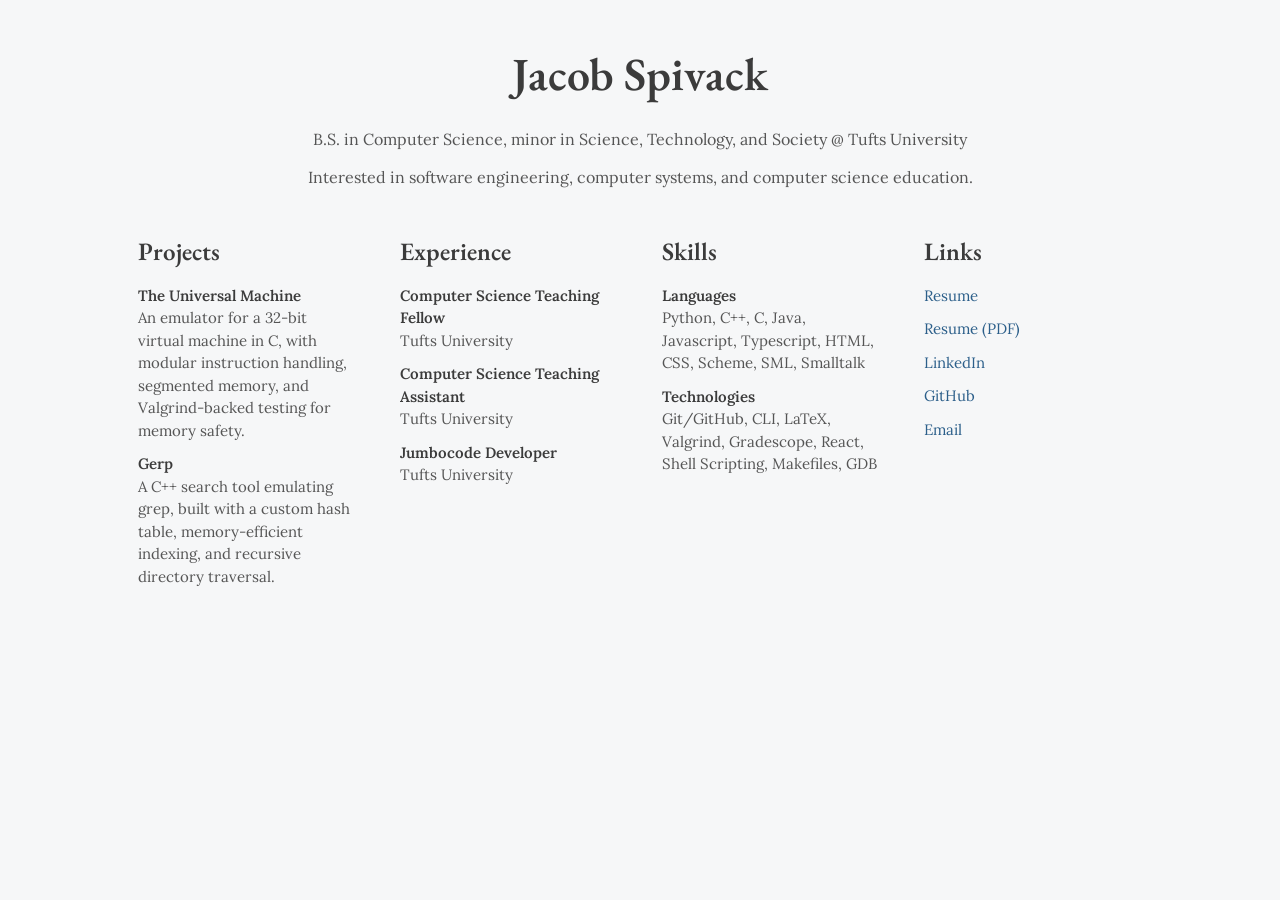
==== index.html @ 7e514169 "Add personal site with homepage and HTML resume. Co-authored-by: Cursor <cursoragent@cursor.com>" ====
<!doctype html>
<html lang="en">
  <head>
    <meta charset="UTF-8" />
    <meta name="viewport" content="width=device-width, initial-scale=1.0" />
    <title>Jacob Spivack</title>
    <link rel="stylesheet" href="index.css" />
    <link
      href="https://fonts.googleapis.com/css2?family=EB+Garamond:wght@400;500;600;700&family=Lora:wght@400;500;600;700&display=swap"
      rel="stylesheet"
    />
  </head>

  <body>
    <main class="page">
      <header class="hero">
        <h1>Jacob Spivack</h1>

        <p>
          B.S. in Computer Science, minor in Science, Technology, and Society @
          Tufts University
        </p>

        <p>
          Interested in software engineering, computer systems, and computer
          science education.
        </p>
      </header>

      <section class="grid">
        <div class="column">
          <h2>Projects</h2>
          <p>
            <strong>The Universal Machine</strong><br />
            An emulator for a 32-bit virtual machine in C, with modular
            instruction handling, segmented memory, and Valgrind-backed testing
            for memory safety.
          </p>
          <p>
            <strong>Gerp</strong><br />
            A C++ search tool emulating grep, built with a custom hash table,
            memory-efficient indexing, and recursive directory traversal.
          </p>
        </div>

        <div class="column">
          <h2>Experience</h2>
          <p>
            <strong>Computer Science Teaching Fellow</strong><br />
            Tufts University
          </p>
          <p>
            <strong>Computer Science Teaching Assistant</strong><br />
            Tufts University
          </p>
          <p>
            <strong>Jumbocode Developer</strong><br />
            Tufts University
          </p>
        </div>

        <div class="column">
          <h2>Skills</h2>
          <p>
            <strong>Languages</strong><br />
            Python, C++, C, Java, Javascript, Typescript, HTML, CSS, Scheme,
            SML, Smalltalk
          </p>
          <p>
            <strong>Technologies</strong><br />
            Git/GitHub, CLI, LaTeX, Valgrind, Gradescope, React, Shell
            Scripting, Makefiles, GDB
          </p>
        </div>

        <div class="column">
          <h2>Links</h2>
          <p><a href="resume.html">Resume</a></p>
          <p>
            <a href="Jacob-Spivack-Resume.pdf">Resume (PDF)</a>
          </p>
          <p>
            <a href="https://www.linkedin.com/in/jacobspivack">LinkedIn</a>
          </p>
          <p>
            <a href="https://github.com/jacobspivack">GitHub</a>
          </p>
          <p>
            <a href="mailto:jacobspivack.js@gmail.com">Email</a>
          </p>
        </div>
      </section>
    </main>
  </body>
</html>
---- index.css ----
:root {
  --background: #f6f7f8;

  --text: #555555;
  --heading: #3b3b3b;

  --link: #2c5f8a;
  --link-hover: #1d4567;

  --font-body: "Lora", Georgia, serif;
  --font-heading: "EB Garamond", Georgia, serif;

  --page-width: 1100px;
}

* {
  margin: 0;
  padding: 0;
  box-sizing: border-box;
}

body {
  background: var(--background);
  color: var(--text);
  font-family: var(--font-body);
  font-size: 15px;
  line-height: 1.5;
}

.page {
  max-width: var(--page-width);
  margin: 0 auto;
  padding: 40px 48px;
}

.hero {
  text-align: center;
  margin-bottom: 44px;
}

.hero h1 {
  font-family: var(--font-heading);
  font-size: 46px;
  font-weight: 600;
  color: var(--heading);
  margin-bottom: 18px;
}

.hero p {
  font-size: 16px;
  margin-bottom: 14px;
}

.hero p:last-child {
  margin-bottom: 0;
}

.grid {
  display: grid;
  grid-template-columns: repeat(4, minmax(0, 1fr));
  gap: 44px;
  align-items: start;
}

.column {
  text-align: left;
  min-width: 0;
}

.column h2 {
  font-family: var(--font-heading);
  font-size: 25px;
  font-weight: 600;
  color: var(--heading);
  margin-bottom: 14px;
}

.column p {
  margin-bottom: 11px;
}

.column strong {
  font-weight: 600;
  color: var(--heading);
}

a {
  color: var(--link);
  text-decoration: none;
}

a:hover {
  text-decoration: underline;
}

@media (max-width: 900px) {
  .page {
    padding: 30px 24px;
  }

  .hero {
    margin-bottom: 34px;
  }

  .hero h1 {
    font-size: 38px;
  }

  .hero p {
    font-size: 15px;
  }

  .grid {
    grid-template-columns: 1fr;
    gap: 32px;
  }

  .column h2 {
    font-size: 23px;
  }
}
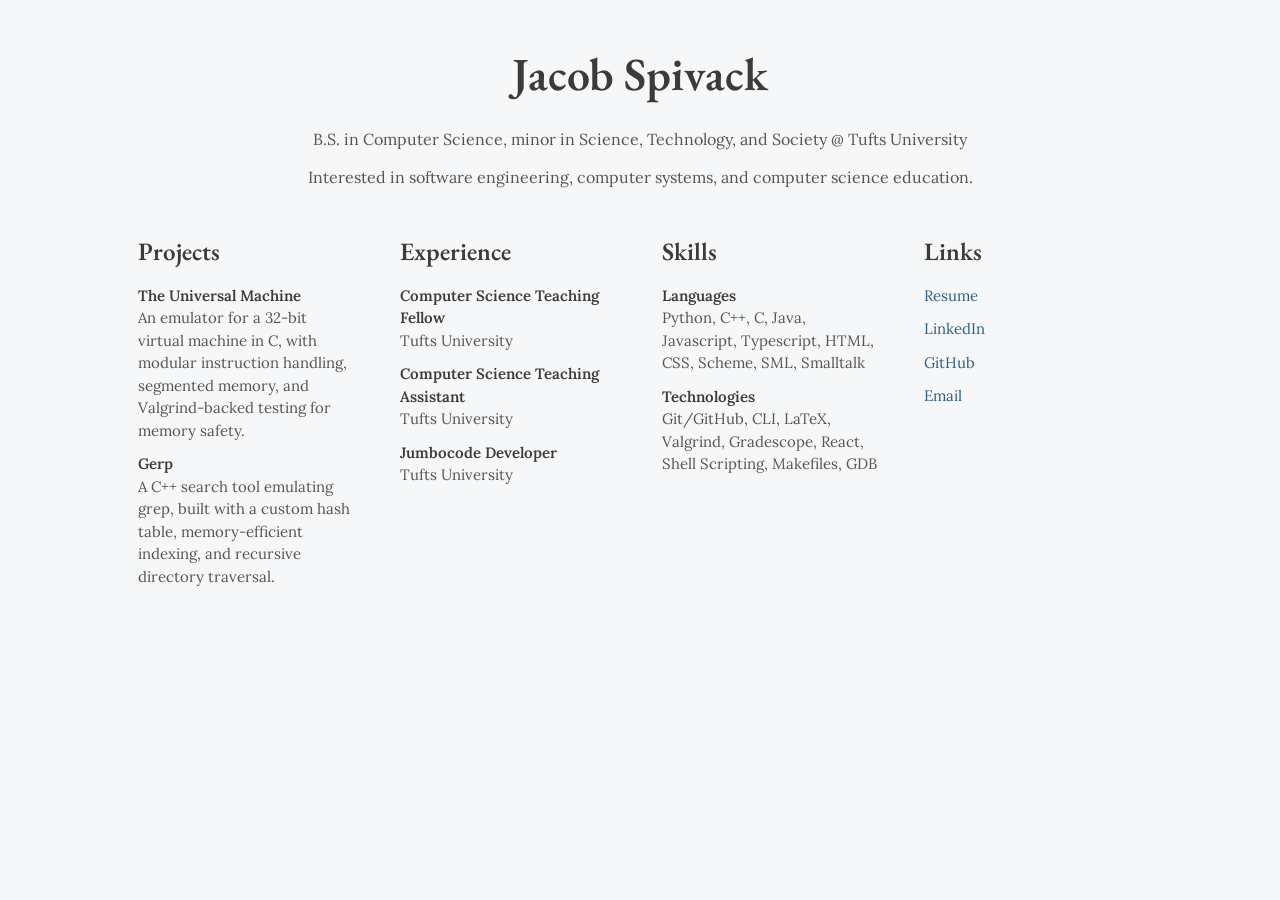
==== commit 010e8fee: "Remove HTML resume; link homepage to PDF instead. Co-authored-by: Cursor <cursoragent@cursor.com>" ====
--- a/index.html
+++ b/index.html
@@ -75,9 +75,8 @@
 
         <div class="column">
           <h2>Links</h2>
-          <p><a href="resume.html">Resume</a></p>
           <p>
-            <a href="Jacob-Spivack-Resume.pdf">Resume (PDF)</a>
+            <a href="Jacob-Spivack-Resume.pdf">Resume</a>
           </p>
           <p>
             <a href="https://www.linkedin.com/in/jacobspivack">LinkedIn</a>
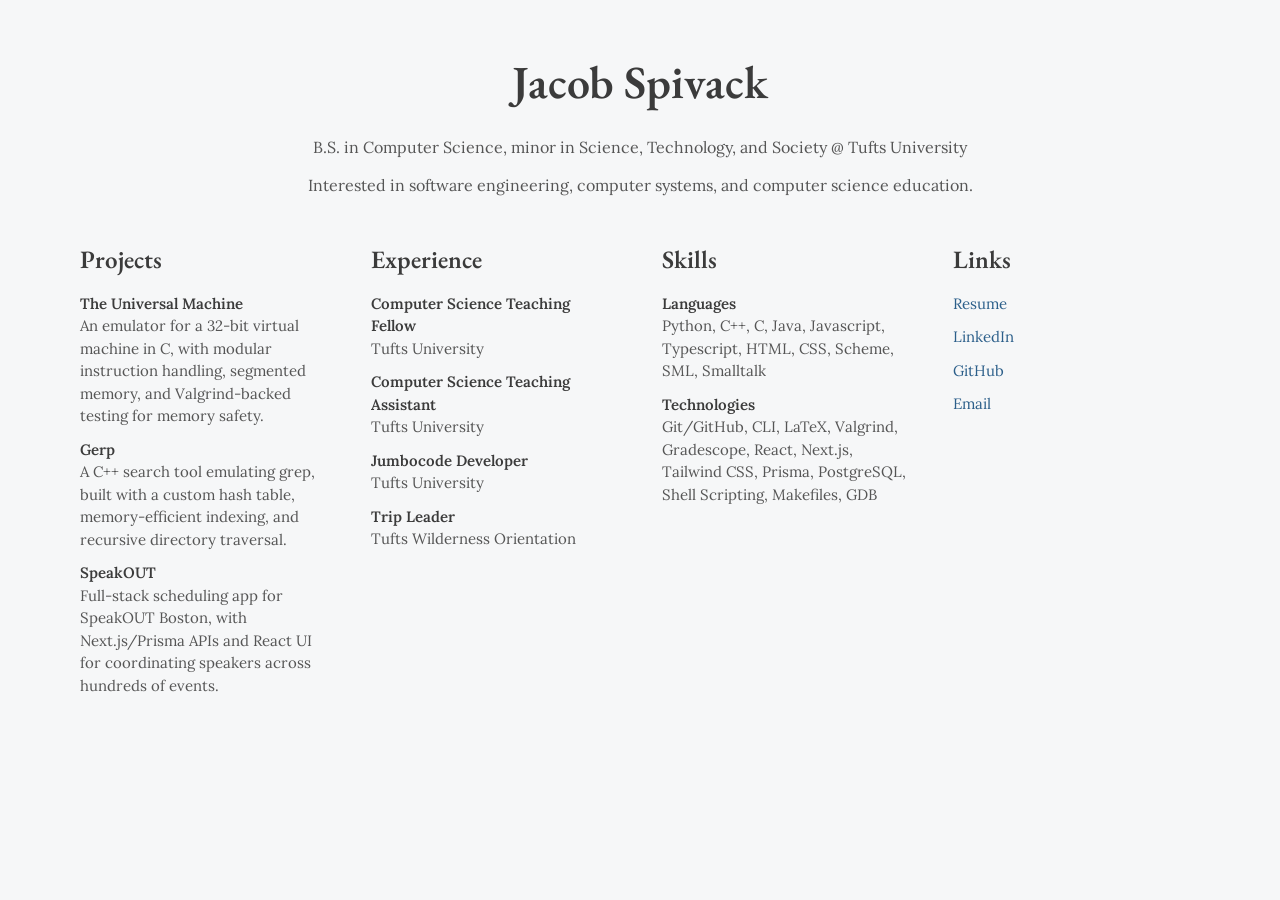
==== commit e10926b8: "Small changes - will launch soon" ====
--- a/index.html
+++ b/index.html
@@ -4,7 +4,36 @@
     <meta charset="UTF-8" />
     <meta name="viewport" content="width=device-width, initial-scale=1.0" />
     <title>Jacob Spivack</title>
-    <link rel="stylesheet" href="index.css" />
+    <style>
+      /* Layout critical — avoids stale cached CSS */
+      html,
+      body {
+        width: 100%;
+        margin: 0;
+      }
+      .page {
+        box-sizing: border-box;
+        width: 100%;
+        max-width: 100%;
+        margin: 0 auto;
+        padding: 48px 80px;
+      }
+      .grid {
+        display: grid;
+        grid-template-columns: repeat(4, minmax(0, 1fr));
+        gap: 44px;
+        width: 100%;
+      }
+      @media (max-width: 900px) {
+        .page {
+          padding: 30px 28px;
+        }
+        .grid {
+          grid-template-columns: 1fr;
+        }
+      }
+    </style>
+    <link rel="stylesheet" href="site.css" />
     <link
       href="https://fonts.googleapis.com/css2?family=EB+Garamond:wght@400;500;600;700&family=Lora:wght@400;500;600;700&display=swap"
       rel="stylesheet"
@@ -41,6 +70,12 @@
             A C++ search tool emulating grep, built with a custom hash table,
             memory-efficient indexing, and recursive directory traversal.
           </p>
+          <p>
+            <strong>SpeakOUT</strong><br />
+            Full-stack scheduling app for SpeakOUT Boston, with Next.js/Prisma
+            APIs and React UI for coordinating speakers across hundreds of
+            events.
+          </p>
         </div>
 
         <div class="column">
@@ -57,6 +92,10 @@
             <strong>Jumbocode Developer</strong><br />
             Tufts University
           </p>
+          <p>
+            <strong>Trip Leader</strong><br />
+            Tufts Wilderness Orientation
+          </p>
         </div>
 
         <div class="column">
@@ -68,8 +107,8 @@
           </p>
           <p>
             <strong>Technologies</strong><br />
-            Git/GitHub, CLI, LaTeX, Valgrind, Gradescope, React, Shell
-            Scripting, Makefiles, GDB
+            Git/GitHub, CLI, LaTeX, Valgrind, Gradescope, React, Next.js,
+            Tailwind CSS, Prisma, PostgreSQL, Shell Scripting, Makefiles, GDB
           </p>
         </div>
 
@@ -84,11 +123,33 @@
           <p>
             <a href="https://github.com/jacobspivack">GitHub</a>
           </p>
-          <p>
-            <a href="mailto:jacobspivack.js@gmail.com">Email</a>
+          <p class="email-reveal">
+            <button type="button" class="email-label" id="email-label">
+              Email
+            </button>
+            <span class="email-address" id="email-address" hidden
+              >jacobspivack dot js at gmail dot com</span
+            >
           </p>
         </div>
       </section>
     </main>
+    <script>
+      (function () {
+        var wrap = document.querySelector(".email-reveal");
+        var address = document.getElementById("email-address");
+        if (!wrap || !address) return;
+        function show() {
+          address.hidden = false;
+        }
+        function hide() {
+          address.hidden = true;
+        }
+        wrap.addEventListener("mouseenter", show);
+        wrap.addEventListener("mouseleave", hide);
+        wrap.addEventListener("focusin", show);
+        wrap.addEventListener("focusout", hide);
+      })();
+    </script>
   </body>
 </html>
--- a/site.css
+++ b/site.css
@@ -0,0 +1,162 @@
+:root {
+  --background: #f6f7f8;
+
+  --text: #555555;
+  --heading: #3b3b3b;
+
+  --link: #2c5f8a;
+  --link-hover: #1d4567;
+
+  --font-body: "Lora", Georgia, serif;
+  --font-heading: "EB Garamond", Georgia, serif;
+}
+
+* {
+  margin: 0;
+  padding: 0;
+  box-sizing: border-box;
+}
+
+html,
+body {
+  width: 100%;
+  margin: 0;
+}
+
+body {
+  min-height: 100vh;
+  background: var(--background);
+  color: var(--text);
+  font-family: var(--font-body);
+  font-size: 15px;
+  line-height: 1.5;
+}
+
+.page {
+  box-sizing: border-box;
+  width: 100%;
+  max-width: 100%;
+  margin: 0 auto;
+  padding: 48px 80px;
+}
+
+.hero {
+  text-align: center;
+  margin-bottom: 44px;
+}
+
+.hero h1 {
+  font-family: var(--font-heading);
+  font-size: 46px;
+  font-weight: 600;
+  color: var(--heading);
+  margin-bottom: 18px;
+}
+
+.hero p {
+  font-size: 16px;
+  margin-bottom: 14px;
+}
+
+.hero p:last-child {
+  margin-bottom: 0;
+}
+
+.grid {
+  display: grid;
+  grid-template-columns: repeat(4, minmax(0, 1fr));
+  gap: 44px;
+  align-items: start;
+  width: 100%;
+}
+
+.column {
+  text-align: left;
+  min-width: 0;
+}
+
+.column h2 {
+  font-family: var(--font-heading);
+  font-size: 25px;
+  font-weight: 600;
+  color: var(--heading);
+  margin-bottom: 14px;
+}
+
+.column p {
+  margin-bottom: 11px;
+}
+
+.column strong {
+  font-weight: 600;
+  color: var(--heading);
+}
+
+a {
+  color: var(--link);
+  text-decoration: none;
+}
+
+a:hover {
+  text-decoration: underline;
+}
+
+.email-reveal {
+  margin-bottom: 11px;
+}
+
+.email-label {
+  appearance: none;
+  background: none;
+  border: 0;
+  padding: 0;
+  margin: 0;
+  font: inherit;
+  color: var(--link);
+  cursor: pointer;
+  text-align: left;
+}
+
+.email-label:hover,
+.email-label:focus {
+  text-decoration: underline;
+  outline: none;
+}
+
+.email-address {
+  display: block;
+  margin-top: 2px;
+  color: var(--text);
+  font-size: 13px;
+}
+
+.email-address[hidden] {
+  display: none !important;
+}
+
+@media (max-width: 900px) {
+  .page {
+    padding: 30px 28px;
+  }
+
+  .hero {
+    margin-bottom: 34px;
+  }
+
+  .hero h1 {
+    font-size: 38px;
+  }
+
+  .hero p {
+    font-size: 15px;
+  }
+
+  .grid {
+    grid-template-columns: 1fr;
+    gap: 32px;
+  }
+
+  .column h2 {
+    font-size: 23px;
+  }
+}
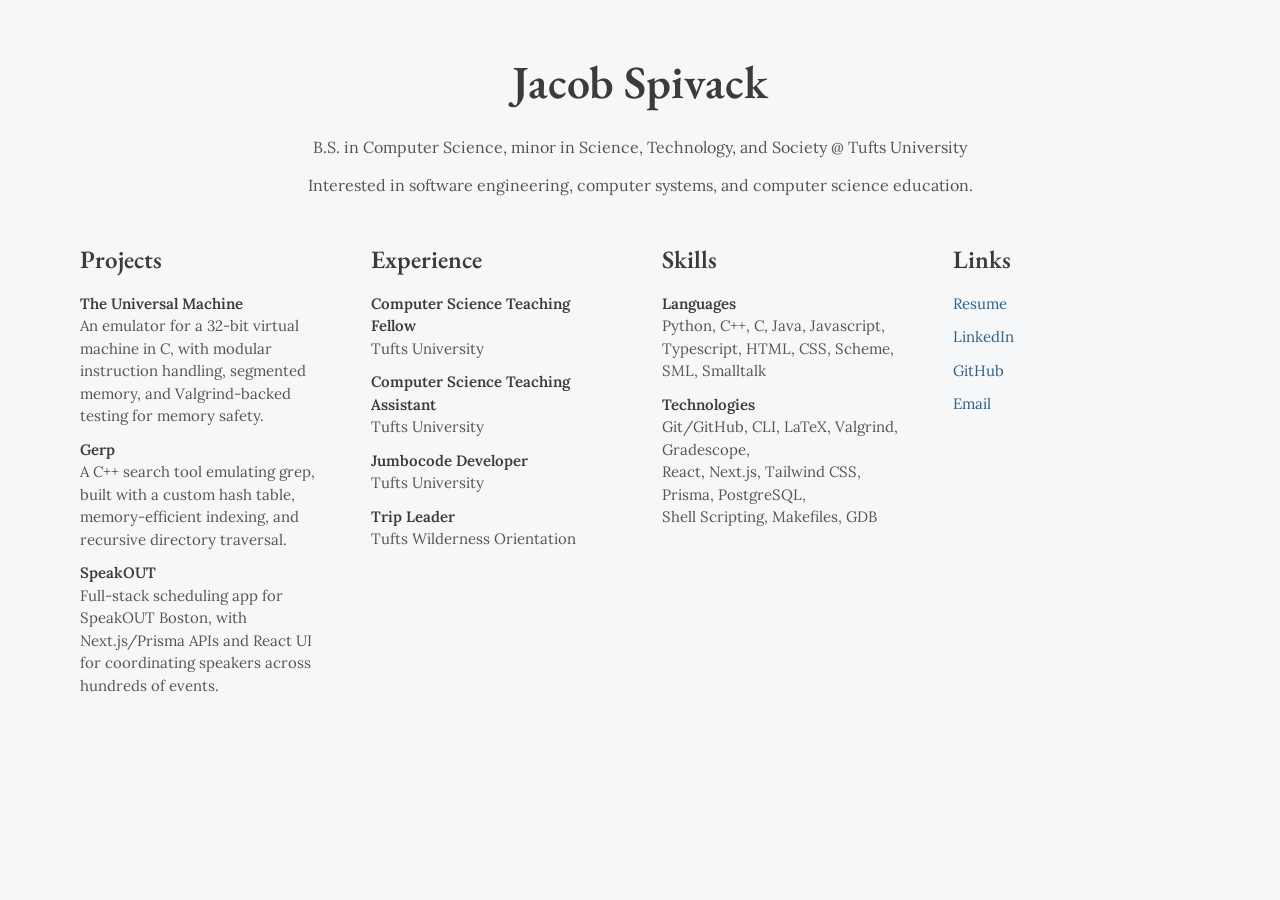
==== commit be370cb3: "Prepare site for GitHub Pages deploy with custom domain. Co-authored-by: Cursor <cursoragent@cursor." ====
--- a/index.html
+++ b/index.html
@@ -2,38 +2,12 @@
 <html lang="en">
   <head>
     <meta charset="UTF-8" />
-    <meta name="viewport" content="width=device-width, initial-scale=1.0" />
+    <meta
+      name="viewport"
+      content="width=device-width, initial-scale=1, viewport-fit=cover"
+    />
     <title>Jacob Spivack</title>
-    <style>
-      /* Layout critical — avoids stale cached CSS */
-      html,
-      body {
-        width: 100%;
-        margin: 0;
-      }
-      .page {
-        box-sizing: border-box;
-        width: 100%;
-        max-width: 100%;
-        margin: 0 auto;
-        padding: 48px 80px;
-      }
-      .grid {
-        display: grid;
-        grid-template-columns: repeat(4, minmax(0, 1fr));
-        gap: 44px;
-        width: 100%;
-      }
-      @media (max-width: 900px) {
-        .page {
-          padding: 30px 28px;
-        }
-        .grid {
-          grid-template-columns: 1fr;
-        }
-      }
-    </style>
-    <link rel="stylesheet" href="site.css" />
+    <link rel="stylesheet" href="main.css" />
     <link
       href="https://fonts.googleapis.com/css2?family=EB+Garamond:wght@400;500;600;700&family=Lora:wght@400;500;600;700&display=swap"
       rel="stylesheet"
@@ -54,6 +28,18 @@
           Interested in software engineering, computer systems, and computer
           science education.
         </p>
+
+        <nav class="hero-links" aria-label="Links">
+          <a href="Jacob-Spivack-Resume.pdf">Resume</a>
+          <a href="https://www.linkedin.com/in/jacobspivack">LinkedIn</a>
+          <a href="https://github.com/jacobspivack">GitHub</a>
+          <span class="email-reveal">
+            <button type="button" class="email-label">Email</button>
+            <span class="email-address" hidden
+              >jacobspivack dot js at gmail dot com</span
+            >
+          </span>
+        </nav>
       </header>
 
       <section class="grid">
@@ -107,12 +93,13 @@
           </p>
           <p>
             <strong>Technologies</strong><br />
-            Git/GitHub, CLI, LaTeX, Valgrind, Gradescope, React, Next.js,
-            Tailwind CSS, Prisma, PostgreSQL, Shell Scripting, Makefiles, GDB
+            Git/GitHub, CLI, LaTeX, Valgrind, Gradescope,<br />
+            React, Next.js, Tailwind CSS, Prisma, PostgreSQL,<br />
+            Shell Scripting, Makefiles, GDB
           </p>
         </div>
 
-        <div class="column">
+        <div class="column column-links">
           <h2>Links</h2>
           <p>
             <a href="Jacob-Spivack-Resume.pdf">Resume</a>
@@ -124,31 +111,43 @@
             <a href="https://github.com/jacobspivack">GitHub</a>
           </p>
           <p class="email-reveal">
-            <button type="button" class="email-label" id="email-label">
-              Email
-            </button>
-            <span class="email-address" id="email-address" hidden
+            <button type="button" class="email-label">Email</button>
+            <span class="email-address" hidden
               >jacobspivack dot js at gmail dot com</span
             >
           </p>
         </div>
       </section>
+
+      <div class="page-end" aria-hidden="true"></div>
     </main>
+
     <script>
       (function () {
-        var wrap = document.querySelector(".email-reveal");
-        var address = document.getElementById("email-address");
-        if (!wrap || !address) return;
-        function show() {
-          address.hidden = false;
-        }
-        function hide() {
-          address.hidden = true;
-        }
-        wrap.addEventListener("mouseenter", show);
-        wrap.addEventListener("mouseleave", hide);
-        wrap.addEventListener("focusin", show);
-        wrap.addEventListener("focusout", hide);
+        document.querySelectorAll(".email-reveal").forEach(function (wrap) {
+          var address = wrap.querySelector(".email-address");
+          var label = wrap.querySelector(".email-label");
+          if (!address || !label) return;
+
+          function show() {
+            address.hidden = false;
+          }
+          function hide() {
+            address.hidden = true;
+          }
+          function toggle(e) {
+            e.preventDefault();
+            e.stopPropagation();
+            address.hidden = !address.hidden;
+          }
+
+          label.addEventListener("click", toggle);
+          wrap.addEventListener("mouseenter", show);
+          wrap.addEventListener("mouseleave", hide);
+          document.addEventListener("click", function (e) {
+            if (!wrap.contains(e.target)) hide();
+          });
+        });
       })();
     </script>
   </body>
--- a/main.css
+++ b/main.css
@@ -0,0 +1,215 @@
+:root {
+  --background: #f6f7f8;
+  --text: #555555;
+  --heading: #3b3b3b;
+  --link: #2c5f8a;
+  --font-body: "Lora", Georgia, serif;
+  --font-heading: "EB Garamond", Georgia, serif;
+}
+
+*,
+*::before,
+*::after {
+  box-sizing: border-box;
+}
+
+html {
+  margin: 0;
+  padding: 0;
+  height: auto;
+  overflow-y: scroll;
+}
+
+body {
+  margin: 0;
+  padding: 0;
+  height: auto;
+  min-height: 0;
+  overflow: visible;
+  background: var(--background);
+  color: var(--text);
+  font-family: var(--font-body);
+  font-size: 15px;
+  line-height: 1.5;
+}
+
+.page {
+  width: 100%;
+  margin: 0 auto;
+  padding: 48px 80px 96px;
+  overflow: visible;
+}
+
+.hero {
+  text-align: center;
+  margin-bottom: 44px;
+}
+
+.hero h1 {
+  font-family: var(--font-heading);
+  font-size: 46px;
+  font-weight: 600;
+  color: var(--heading);
+  margin: 0 0 18px;
+}
+
+.hero p {
+  font-size: 16px;
+  margin: 0 0 14px;
+}
+
+.hero-links {
+  display: none;
+  flex-wrap: wrap;
+  justify-content: center;
+  gap: 8px 20px;
+  margin-top: 18px;
+  position: relative;
+}
+
+.hero-links a {
+  color: var(--link);
+  text-decoration: none;
+}
+
+.hero-links a:hover {
+  text-decoration: underline;
+}
+
+.grid {
+  display: grid;
+  grid-template-columns: repeat(4, minmax(0, 1fr));
+  gap: 44px;
+  align-items: start;
+  width: 100%;
+  overflow: visible;
+}
+
+.column {
+  text-align: left;
+  min-width: 0;
+  overflow: visible;
+}
+
+.column h2 {
+  font-family: var(--font-heading);
+  font-size: 25px;
+  font-weight: 600;
+  color: var(--heading);
+  margin: 0 0 14px;
+}
+
+.column p {
+  margin: 0 0 11px;
+  overflow-wrap: anywhere;
+  word-break: break-word;
+}
+
+.column strong {
+  font-weight: 600;
+  color: var(--heading);
+}
+
+a {
+  color: var(--link);
+  text-decoration: none;
+}
+
+a:hover {
+  text-decoration: underline;
+}
+
+.email-reveal {
+  margin: 0 0 11px;
+}
+
+.hero-links .email-reveal {
+  margin: 0;
+  position: static;
+}
+
+.hero-links .email-address {
+  position: absolute;
+  top: calc(100% + 6px);
+  left: 50%;
+  transform: translateX(-50%);
+  margin-top: 0;
+  width: max-content;
+  max-width: min(100%, calc(100vw - 48px));
+  white-space: normal;
+  text-align: center;
+  z-index: 1;
+}
+
+.email-label {
+  appearance: none;
+  background: none;
+  border: 0;
+  padding: 0;
+  margin: 0;
+  font: inherit;
+  color: var(--link);
+  cursor: pointer;
+}
+
+.email-label:hover,
+.email-label:focus {
+  text-decoration: underline;
+  outline: none;
+}
+
+.email-address {
+  display: block;
+  margin-top: 2px;
+  color: var(--text);
+  font-size: 13px;
+}
+
+.email-address[hidden] {
+  display: none !important;
+}
+
+.page-end {
+  height: 48px;
+}
+
+@media (max-width: 900px) {
+  .page {
+    padding: 28px 24px 120px;
+  }
+
+  .hero {
+    margin-bottom: 28px;
+  }
+
+  .hero h1 {
+    font-size: 36px;
+  }
+
+  .hero p {
+    font-size: 15px;
+  }
+
+  .hero-links {
+    display: flex;
+  }
+
+  .grid {
+    display: block;
+    width: 100%;
+  }
+
+  .column {
+    display: block;
+    width: 100%;
+    margin-bottom: 28px;
+  }
+
+  .column.column-links {
+    display: none;
+  }
+
+  .column h2 {
+    font-size: 22px;
+  }
+}
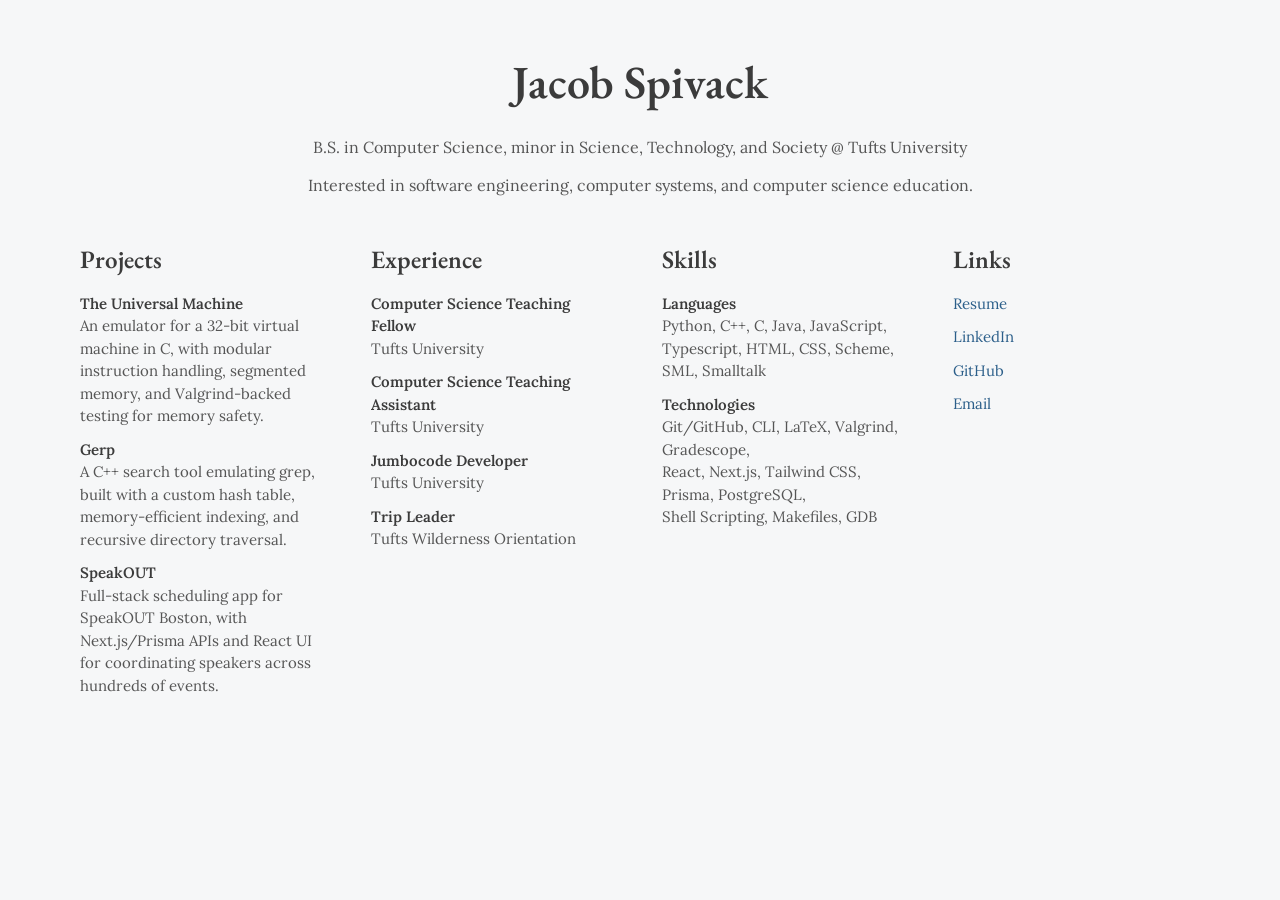
==== commit fbbae7b9: "Changed Javascript to JavaScript" ====
--- a/index.html
+++ b/index.html
@@ -88,7 +88,7 @@
           <h2>Skills</h2>
           <p>
             <strong>Languages</strong><br />
-            Python, C++, C, Java, Javascript, Typescript, HTML, CSS, Scheme,
+            Python, C++, C, Java, JavaScript, Typescript, HTML, CSS, Scheme,
             SML, Smalltalk
           </p>
           <p>
